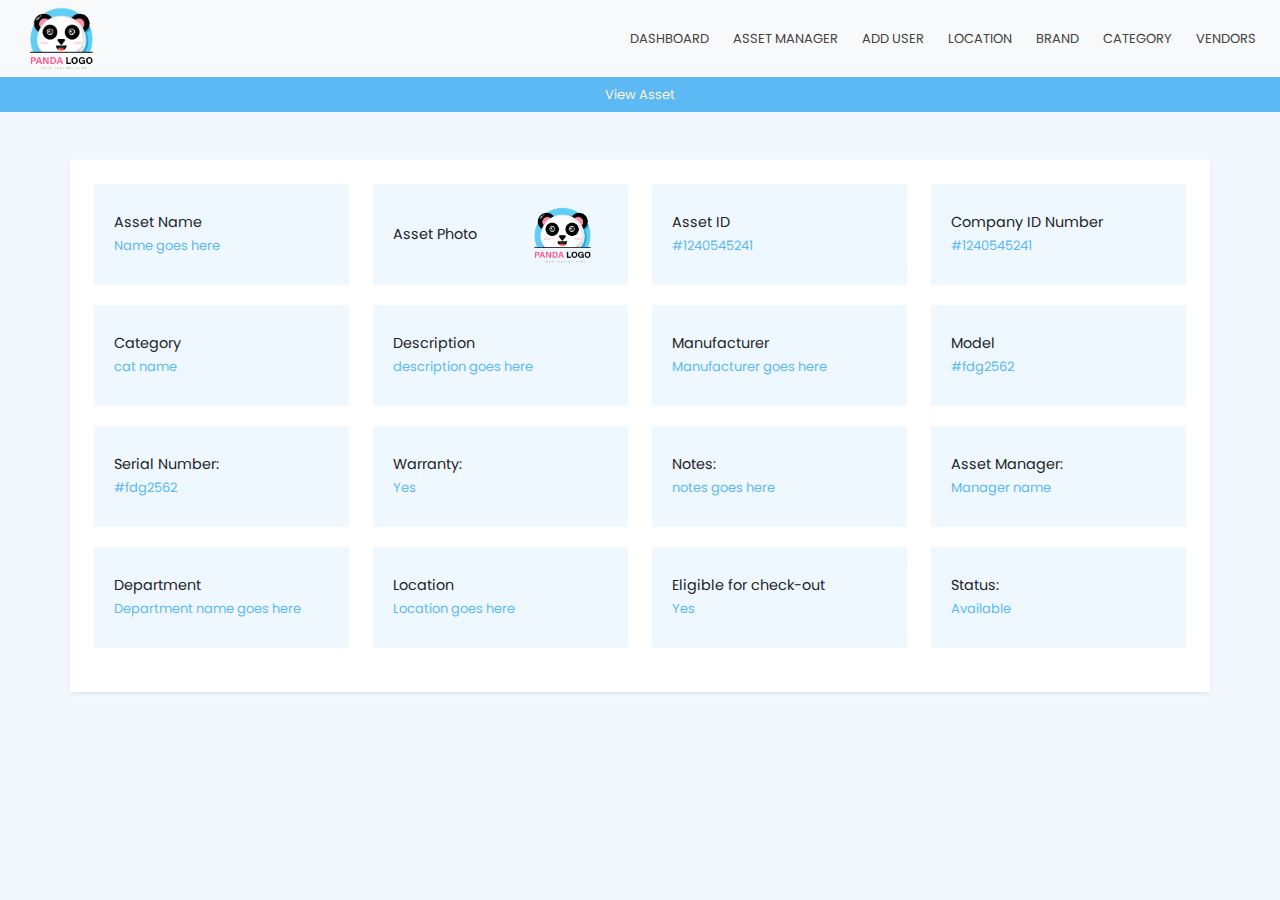
==== view-assets.html @ 4ec1d388 "dsfdsf" ====
<!DOCTYPE html>
<html lang="en">

<head>
    <meta charset="utf-8">
    <meta name="viewport" content="width=device-width, initial-scale=1.0">
    <meta http-equiv="x-ua-compatible" content="ie=edge">
    <!-- FOR SEO -->
    <!-- <meta property='og:title' content='Custom Notion-styled Avatar Icon'/>
    <meta property='og:image' content='./assets/images/link.jpg'/> 
    <meta property='og:description' content='DESCRIPTION OF YOUR SITE'/>
    <meta property='og:url' content='URL OF YOUR WEBSITE'/>
    <meta property='og:image:width' content='1200' />
    <meta property='og:image:height' content='627' />
    <meta property="og:type" content='website'/> -->

    <title>Asset Panda</title>
    <link rel="icon" href="./images/favi.png">
    <link rel="stylesheet" href="./css/bootstrap-5.1.3min.css">
    <link rel="stylesheet" href="./css/app.css">
    <link rel="stylesheet" type="text/css" href="./css/slick.css" />
    <link rel="stylesheet" type="text/css" href="./css/slick-theme.css" />
</head>

<body>

    <!-- header -->
    <section class="siteHeader">
        <div class="container-fluid">
            <div class="row">
                <nav class="navbar navbar-expand-lg navbar-light py-0 bg-light ">

                    <a class="navbar-brand" href="/">
                        <img src="./images/brand.png" class="">
                    </a>
                    <button class="navbar-toggler" type="button" data-bs-toggle="collapse"
                        data-bs-target="#navbarNavDropdown" aria-controls="navbarNavDropdown" aria-expanded="false"
                        aria-label="Toggle navigation">
                        <span class="iconify text-white fs-3" data-icon="gg:menu-grid-o"></span>
                    </button>
                    <div class="collapse navbar-collapse" id="navbarNavDropdown">
                        <ul class="navbar-nav ms-auto navCustom">
                            <!-- "me-auto" for left align | "ms-auto" for right align | "mx-auto" for center align--->
                            <li class="nav-item">
                                <a class="nav-link" href="">dashboard</a>
                            </li>
                            <!-- <li class="nav-item dropdown">
                                <a class="nav-link dropdown-toggle" href="#" id="dropdownItem" role="button"
                                    data-bs-toggle="dropdown" aria-expanded="false">
                                    Groups
                                </a>
                                <ul class="dropdown-menu border-0 shadow-lg" aria-labelledby="dropdownItem">
                                    <li><a class="dropdown-item" href="#">Introduction</a></li>
                                    <li><a class="dropdown-item" href="#">Mission</a></li>
                                    <li><a class="dropdown-item" href="#">Vission</a></li>
                                    <li><a class="dropdown-item" href="#">Certificate</a></li>
                                </ul>
                            </li> -->


                            <li class="nav-item">
                                <a class="nav-link" href="">Asset Manager</a>
                            </li>
                            <li class="nav-item">
                                <a class="nav-link" href="#" data-bs-toggle="modal" data-bs-target="#addNewUser">Add
                                    user</a>
                            </li>
                            <li class="nav-item">
                                <a class="nav-link" href="">Location</a>
                            </li>
                            <li class="nav-item">
                                <a class="nav-link" href="">Brand</a>
                            </li>
                            <li class="nav-item">
                                <a class="nav-link" href="">Category</a>
                            </li>
                            <li class="nav-item">
                                <a class="nav-link" href=" ">Vendors</a>
                            </li>


                        </ul>
                    </div>

                </nav>

            </div>
        </div>

    </section>
    <div class="page-content">

        <div class="content">
            <!-- breadcrumb -->
            <div class="breadcrumb  py-2">
                View Asset
            </div>

            <!-- data table -->

            <div class="container shadow-sm bg-white my-5 p-4">
                <div class="row">
                    <div class="col-lg-3">
                        <div class="asset-box">
                            <h4>Asset Name</h4>
                           <b> Name goes here</b>
                        </div>
                    </div>
                    <div class="col-lg-3">
                        <div class="asset-box flex-row align-items-center justify-content-between">
                            <h4>Asset Photo</h4>
                            <img width="90px" src="./images/brand.png" >
                        </div>
                    </div>
                    <div class="col-lg-3">
                        <div class="asset-box">
                            <h4>Asset ID</h4>
                            <b>#1240545241</b>
                        </div>
                    </div>
                    <div class="col-lg-3">
                        <div class="asset-box">
                            <h4>Company ID Number</h4>
                            <b>#1240545241</b>
                        </div>
                    </div>
                    <div class="col-lg-3">
                        <div class="asset-box">
                            <h4>Category</h4>
                            <b>cat name</b>
                        </div>
                    </div>
                    <div class="col-lg-3">
                        <div class="asset-box">
                            <h4>Description</h4>
                            <b>description goes here</b>
                        </div>
                    </div>
                    <div class="col-lg-3">
                        <div class="asset-box">
                            <h4>Manufacturer</h4>
                            <b>Manufacturer goes here</b>
                        </div>
                    </div>
                    <div class="col-lg-3">
                        <div class="asset-box">
                            <h4>Model</h4>
                            <b>#fdg2562</b>
                        </div>
                    </div>
                    <div class="col-lg-3">
                        <div class="asset-box">
                            <h4>Serial Number:</h4>
                            <b>#fdg2562</b>
                        </div>
                    </div>
                    <div class="col-lg-3">
                        <div class="asset-box">
                            <h4>Warranty:</h4>
                            <b>Yes</b>
                        </div>
                    </div>
                    <div class="col-lg-3">
                        <div class="asset-box">
                            <h4>Notes:</h4>
                            <b>notes goes here </b>
                        </div>
                    </div>
                    <div class="col-lg-3">
                        <div class="asset-box">
                            <h4>Asset Manager:</h4>
                            <b> Manager name </b>
                        </div>
                    </div>
                    <div class="col-lg-3">
                        <div class="asset-box">
                            <h4>Department</h4>
                            <b> Department name goes here </b>
                        </div>
                    </div>
                    <div class="col-lg-3">
                        <div class="asset-box">
                            <h4>Location</h4>
                            <b> Location goes here </b>
                        </div>
                    </div>
                    <div class="col-lg-3">
                        <div class="asset-box">
                            <h4>Eligible for check-out</h4>
                            <b>Yes </b>
                        </div>
                    </div>
                    <div class="col-lg-3">
                        <div class="asset-box">
                            <h4>Status:</h4>
                            <b>Available </b>
                        </div>
                    </div>
                </div>
            </div>

        </div>
    </div>

    <script src="./js/bootstrap@5.1.3bundle.min.js"></script>
    <script src="./js/iconify.min.js"></script>
    <script src="./js/jquery-2.2.0.min.js" type="text/javascript"></script>
    <script src="./js/app.js"></script>
</body>

</html>
---- css/app.css ----
.bg-theme-secondary {
  background: rgba(39, 48, 96, 0.3019607843);
}

.txt-secondary {
  color: #5cb9f3;
}

.txt-primary {
  color: #f76969;
}

.bg-secondary {
  background: #5cb9f3;
}

.bg-primary {
  background: #f76969;
}

.footer-bg {
  background: url("../images/footer-bg.png");
  background-size: 100% 100%;
}

html {
  overflow-x: hidden;
}

.section-title {
  margin-left: 15px;
  position: relative;
  font-family: "poppins-bold";
}
.section-title:after {
  position: absolute;
  content: "";
  width: 60px;
  height: 4px;
  background-color: #f76969;
  bottom: -10px;
  left: 0;
}

.card-style {
  overflow: hidden;
  border-radius: 20px;
  box-shadow: 0 4px 24px 0 rgba(0, 0, 0, 0.1019607843);
}
.card-style .content {
  padding: 5px 20px 25px 20px;
  background: #fff;
  font-family: "poppins-Light";
}
.card-style .content .title {
  font-size: 18px;
  margin: 12px 0 7px;
  color: #5cb9f3;
  text-transform: capitalize;
  font-family: "poppins-medium";
}
.card-style .content p {
  font-size: 15px;
}
.card-style .content .social {
  display: flex;
  align-items: center;
  justify-content: center;
}
.card-style .content .social a {
  border: 1px solid lightgrey;
  display: flex;
  align-items: center;
  justify-content: center;
  margin: 0 2px;
  height: 35px;
  width: 35px;
  border-radius: 4px;
  color: #f76969;
  background-color: #5cb9f3;
}
.card-style .content .social a .iconify {
  font-size: 17px;
}
.card-style .content .social a:hover {
  color: #fff !important;
}

@font-face {
  font-family: "poppins-regular";
  src: url(../fonts/Poppins-Regular.otf);
}
@font-face {
  font-family: "poppins-medium";
  src: url(../fonts/Poppins-Medium.otf);
}
@font-face {
  font-family: "poppins-bold";
  src: url(../fonts/Poppins-Bold.otf);
}
@font-face {
  font-family: "poppins-Light";
  src: url(../fonts/Poppins-Light.otf);
}
body {
  overflow-x: hidden;
  font-family: "poppins-regular";
  font-size: 13px;
  background-color: #F2F8FD;
  min-height: 100vh;
}

.topbar {
  background: #5cb9f3;
}
.topbar .inner {
  display: flex;
  justify-content: space-between;
  flex-wrap: wrap;
  align-items: center;
}
.topbar .inner .social-icons {
  flex-basis: 45px;
  display: flex;
  align-items: center;
  justify-content: center;
  color: #f76969;
  height: 100%;
  color: #5cb9f3;
  background: #ffd03a;
  margin-right: 2px;
}
.topbar .inner .social-icons:hover {
  background: #ffca20;
}
.topbar .inner .social-icons:hover .iconify {
  color: #fff;
}

.siteHeader .navbar-brand img {
  width: 100px;
}
@media (max-width: 375px) {
  .siteHeader .navbar-brand img {
    width: 90px;
  }
}
.siteHeader .navCustom .nav-item .nav-link {
  margin-right: 0;
  font-size: 13px;
  color: #424242;
  padding: 8px 12px;
  border-radius: 4px;
  font-family: "poppins-regular";
  text-transform: uppercase;
}
@media (max-width: 1024px) {
  .siteHeader .navCustom .nav-item .nav-link {
    font-size: 14px;
  }
}
.siteHeader .navCustom .nav-item .nav-link:hover {
  color: #f76969;
}
.siteHeader .navCustom .nav-item .nav-link.active {
  color: #f76969;
}
.siteHeader .navCustom .nav-item .dropdown-item {
  font-size: 13px;
}
.siteHeader .navCustom .nav-item .dropdown-item:hover {
  background-color: #f76969;
  color: #fff;
}
.siteHeader .navCustom .nav-item .dropdown-item.active {
  background-color: #f76969;
  color: #fff;
}

.breadcrumb {
  padding: 5px;
  margin-bottom: 0.6rem;
  background-color: #5cb9f3;
  color: #fff5e2;
  width: 100%;
  display: flex;
  justify-content: center;
  align-items: center;
}

.topMenuBar {
  display: flex;
  flex-wrap: wrap;
  margin: 20px 0;
  align-items: center;
  justify-content: space-between;
}
@media (max-width: 960px) {
  .topMenuBar {
    justify-content: center;
    flex-direction: column;
  }
}
.topMenuBar .leftItems {
  flex: 1;
  padding: 5px 0;
}
.topMenuBar .rightItems {
  flex: 1;
  display: flex;
  justify-content: end;
  align-items: center;
}

.page-content {
  display: flex;
  flex-direction: column;
}
@media (max-width: 1024px) {
  .page-content {
    flex-direction: row;
  }
}
.page-content .menuBar {
  background-color: #f4f1fd;
  display: flex;
  justify-content: center;
  align-items: center;
  flex-wrap: wrap;
  position: relative;
  transition: all 0.4s ease;
}
.page-content .menuBar .switch {
  display: none;
  cursor: pointer;
}
@media (max-width: 1024px) {
  .page-content .menuBar {
    flex-basis: 180px;
    min-width: 180px;
    justify-content: start;
    flex-wrap: wrap;
    align-items: start;
    flex-direction: column;
    padding: 15px;
  }
}
@media (max-width: 960px) {
  .page-content .menuBar {
    margin-left: -180px;
  }
  .page-content .menuBar .iconClose {
    display: none;
  }
  .page-content .menuBar .iconOpen {
    display: block;
  }
  .page-content .menuBar.menu-open {
    transition: all 0.4s ease;
    margin-left: 0;
  }
  .page-content .menuBar.menu-open .iconClose {
    display: block;
  }
  .page-content .menuBar.menu-open .iconOpen {
    display: none !important;
  }
  .page-content .menuBar .switch {
    height: 40px;
    width: 40px;
    background-color: #2196f3;
    position: absolute;
    right: -40px;
    top: 47px;
    justify-content: center;
    align-items: center;
    font-size: 1.9rem;
    border-radius: 0 7px 7px 0;
    color: white;
    display: flex;
  }
}
.page-content .menuBar .items {
  display: flex;
  align-items: center;
  border-radius: 3px;
}
@media (max-width: 1024px) {
  .page-content .menuBar .items {
    width: 100%;
  }
}
.page-content .menuBar .items a {
  padding: 7px 10px;
  font-size: 12px;
  text-transform: capitalize;
  color: #474242;
  text-decoration: none;
}
.page-content .menuBar .items a .iconify {
  font-size: 20px;
  margin-right: 3px;
  color: #2196f3;
}
.page-content .menuBar .items .active-link {
  color: white;
  background: #f76969;
}
.page-content .menuBar .items:hover {
  background: #f76969;
}
.page-content .menuBar .items:hover a {
  color: #fff;
}
.page-content .menuBar .items:hover .iconify {
  color: #fff;
}
.page-content .content {
  flex: 1;
}

footer .nav-item a {
  color: lightgray !important;
  text-decoration: none;
}
footer .nav-item a:hover {
  color: white !important;
}

.social {
  display: flex;
  align-items: center;
}
.social a {
  margin: 0 11px 0 0;
  text-decoration: none;
  color: #0d6efd;
}
.social a .iconify {
  font-size: 1.5rem;
}
.social a:hover {
  color: lightgray;
}

.btn-theme {
  font-size: 12px;
  text-transform: capitalize;
  color: #ffffff;
  background: #5cb9f3;
  padding: 5px 10px;
  margin: 5px 3px;
  border-radius: 17px;
  transition: all 0.2s ease-in;
  text-decoration: none;
  font-family: "poppins-regular";
  transition: all 0.3s ease;
  min-width: 100px;
}
.btn-theme:hover {
  background: #f76969;
  color: #fff;
}
.btn-theme .iconify {
  font-size: 1rem;
}

.btn-submit {
  font-size: 13px;
  text-transform: capitalize;
  color: #ffffff;
  background: #0a58ca;
  padding: 10px 10px;
  margin: 5px 3px;
  border-radius: 4px;
  transition: all 0.2s ease-in;
  text-decoration: none;
  font-family: "poppins-regular";
  transition: all 0.3s ease;
  min-width: 100px;
}
.btn-submit:hover {
  background: #f76969;
  color: #fff;
}
.btn-submit .iconify {
  font-size: 1rem;
}

.search {
  width: 160px;
  outline: 0;
  border: 1px solid #5cb9f3;
  height: 30px;
  border-radius: 3px;
  padding: 0 5px;
}

.src-btn {
  border: 0;
  height: 28px;
  background-color: #5cb9f3;
  color: white;
  border-radius: 3px;
}
.src-btn:hover {
  background: #f76969;
}

.cookies {
  visibility: hidden;
  position: fixed;
  padding: 20px;
  background-color: #fff;
  bottom: 0;
  width: 100%;
  box-shadow: 2px 2px 19px 6px rgba(0, 0, 0, 0.1607843137);
  border-top: 1px solid rgba(53, 111, 253, 0.1098039216);
}
.cookies .text-muted {
  color: #525252 !important;
  font-size: 14px;
}
.cookies .text-muted .iconify {
  font-size: 3rem;
  float: left;
  color: #1f3ac8;
  margin-right: 12px;
}
.cookies.active {
  visibility: visible;
}
.cookies.close {
  display: none;
}

.contact .form-group {
  margin-bottom: 15px;
}

.data-container {
  padding: 0 7px;
  overflow-x: scroll;
  max-width: 100vw;
}

.table-custom {
  border-radius: 4px;
  overflow: hidden;
  width: 100%;
  border-collapse: collapse;
}
.table-custom th {
  border: 0;
  vertical-align: middle;
}
.table-custom td {
  border: 0;
  vertical-align: middle;
}
.table-custom thead tr {
  background-color: #ebebeb;
}
.table-custom thead tr th {
  border: 0;
  text-transform: capitalize;
  font-size: 12px;
  color: #000000;
  padding: 8px 13px;
  font-weight: 500;
  font-family: "poppins-regular";
}
.table-custom tbody tr td {
  border: 0;
  font-size: 13px;
  color: #777d83;
  padding: 10px 16px;
}
.table-custom tbody tr td a {
  color: #69c5f1;
}
.table-custom tbody tr td .iconify {
  font-size: 1rem;
  margin-right: 3px;
}
.table-custom tbody tr:nth-child(even) {
  background: #f7f4ff;
}

.modal {
  background: rgba(0, 25, 62, 0.5803921569);
}

.modal-content {
  border-radius: 1.3rem;
}

.modal-header {
  background: #0a58ca;
  color: white;
  border-bottom: 1px solid #0a58ca;
}

.navbar-toggler {
  background-color: #4c8fc7;
  border: 1px solid #4c8fc7;
}

.navbar-toggler:focus {
  box-shadow: none;
}

.login-panel {
  display: flex;
  justify-content: center;
  align-items: center;
  height: 100vh;
  background: #5cb9f3;
}
.login-panel .box {
  background: #fff;
  text-align: center;
  width: 380px;
  padding: 50px;
  display: flex;
  flex-direction: column;
  box-shadow: 1px 2px 20px 15px rgba(0, 0, 0, 0.0588235294);
  border-radius: 10px;
}
.login-panel .box h3 {
  color: #f76969;
  font-size: 22px;
}
.login-panel .box .social {
  font-size: 28px;
  margin: 7px 0 17px;
}
.login-panel .box a {
  color: #f76969;
}
.login-panel .box a:hover {
  color: #5cb9f3;
}
.login-panel .box input.form-control {
  background: #F4F5F6;
  border-radius: 5px;
  border-color: #D3E1E5;
  font-size: 13px;
}
.login-panel .box input.form-control::-moz-placeholder {
  color: #888b8b;
}
.login-panel .box input.form-control:-ms-input-placeholder {
  color: #888b8b;
}
.login-panel .box input.form-control::placeholder {
  color: #888b8b;
}

.asset-box {
  padding: 20px;
  background: aliceblue;
  margin-bottom: 20px;
  min-height: 101px;
  display: flex;
  flex-direction: column;
  align-items: flex-start;
  justify-content: center;
}
.asset-box h4 {
  margin: 0;
  font-size: 0.9rem;
}
.asset-box b {
  color: #5cb9f3;
  margin-top: 5px;
  font-weight: normal;
}/*# sourceMappingURL=app.css.map */
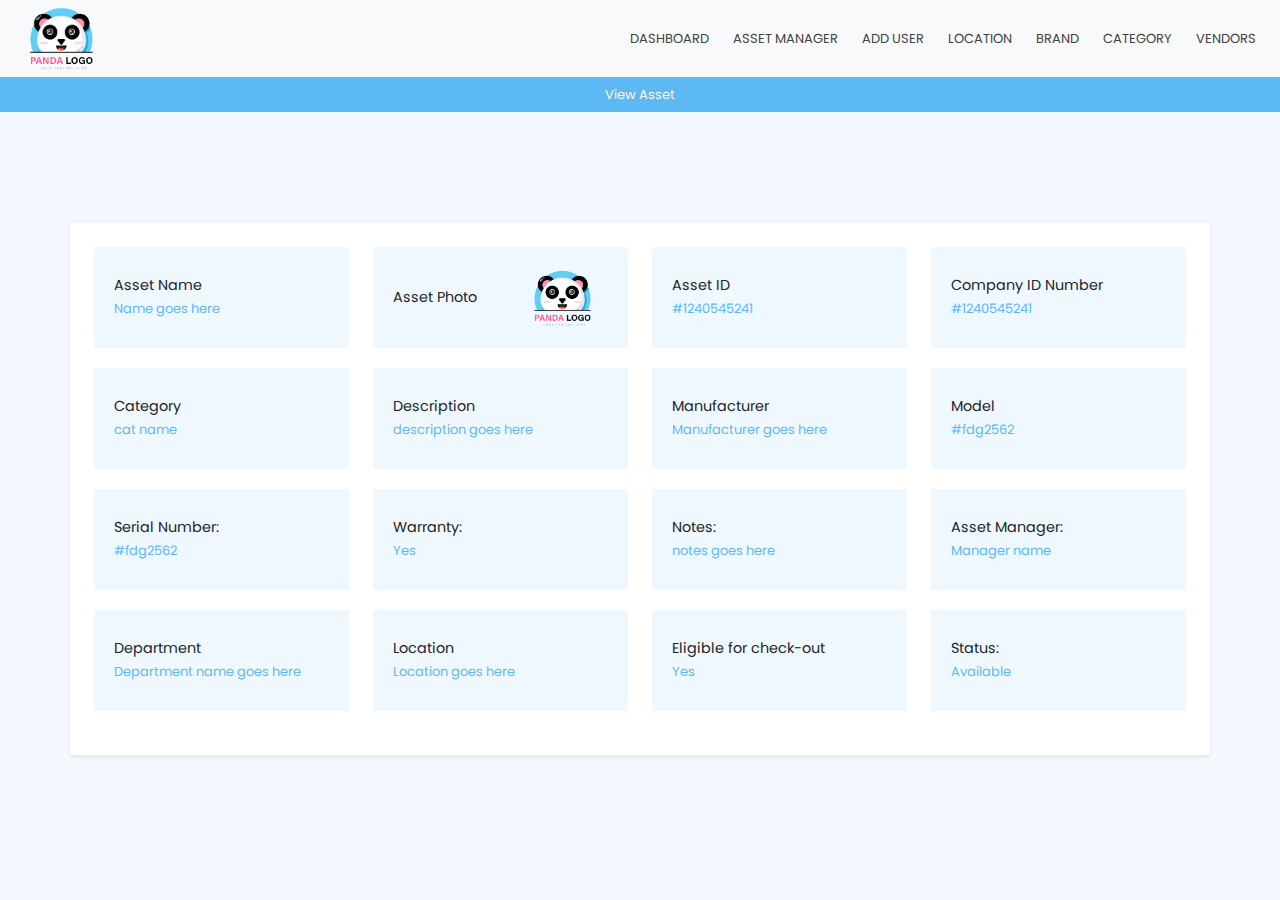
==== commit d44ac87f: "sdf" ====
--- a/view-assets.html
+++ b/view-assets.html
@@ -96,20 +96,24 @@
                 View Asset
             </div>
 
-            <!-- data table -->
+            
+            <a href="./index.html" class="mt-5 d-inline-block ms-5" title="Return Home">
+                <span data-icon="akar-icons:arrow-back" class="fs-2 iconify txt-secondary" ></span> 
+            </a>
+            
 
             <div class="container shadow-sm bg-white my-5 p-4">
                 <div class="row">
                     <div class="col-lg-3">
                         <div class="asset-box">
                             <h4>Asset Name</h4>
-                           <b> Name goes here</b>
+                            <b> Name goes here</b>
                         </div>
                     </div>
                     <div class="col-lg-3">
                         <div class="asset-box flex-row align-items-center justify-content-between">
                             <h4>Asset Photo</h4>
-                            <img width="90px" src="./images/brand.png" >
+                            <img width="90px" src="./images/brand.png">
                         </div>
                     </div>
                     <div class="col-lg-3">
